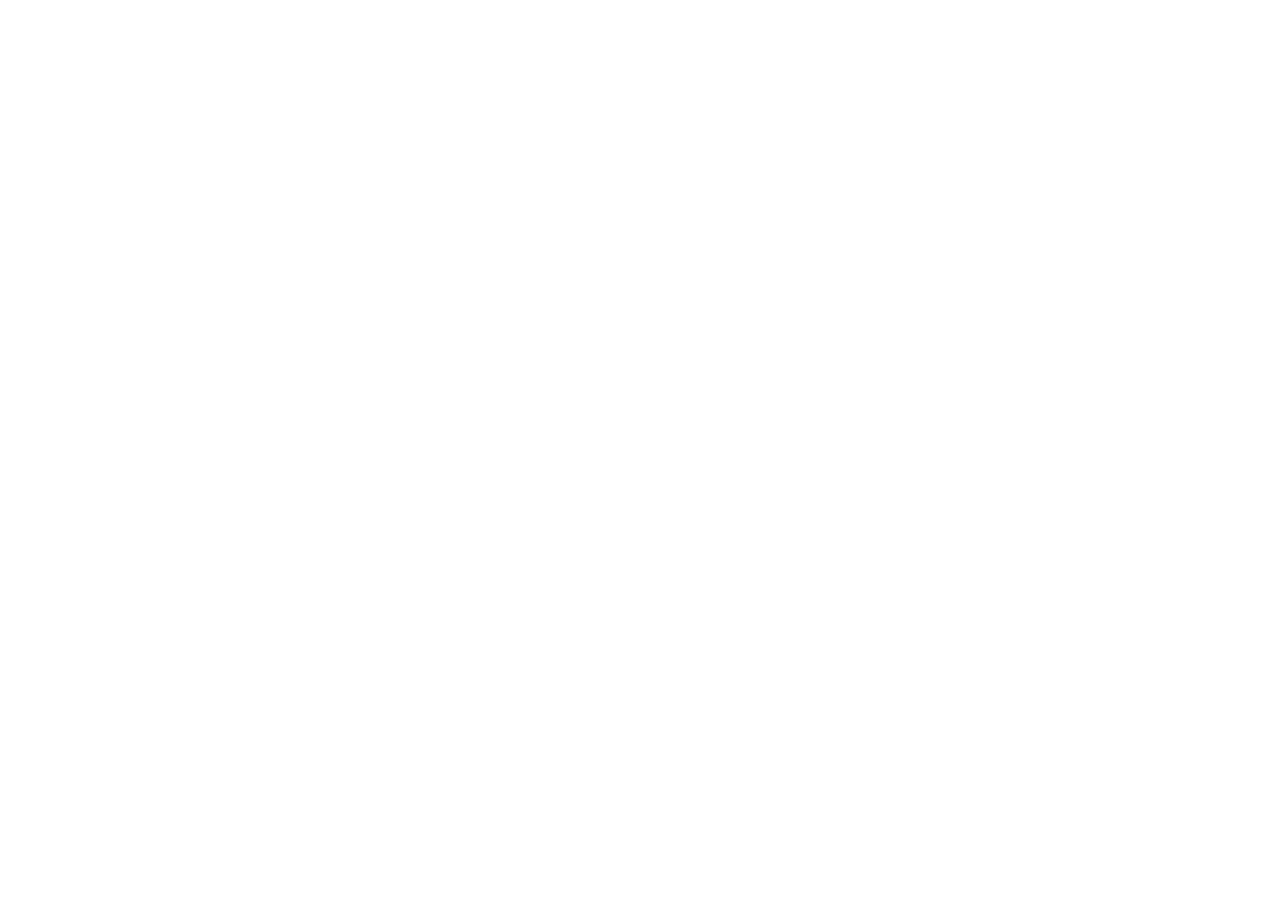
==== v2/public/index.html @ 4b36f978 "start v2 project" ====
<!DOCTYPE html>
<html lang="en">

<head>
  <meta charset="UTF-8">
  <meta name="viewport" content="width=device-width, initial-scale=1.0">
  <meta http-equiv="X-UA-Compatible" content="ie=edge">
  <title>FCC Technical Documentation Project</title>
</head>

<body>

</body>

</html>
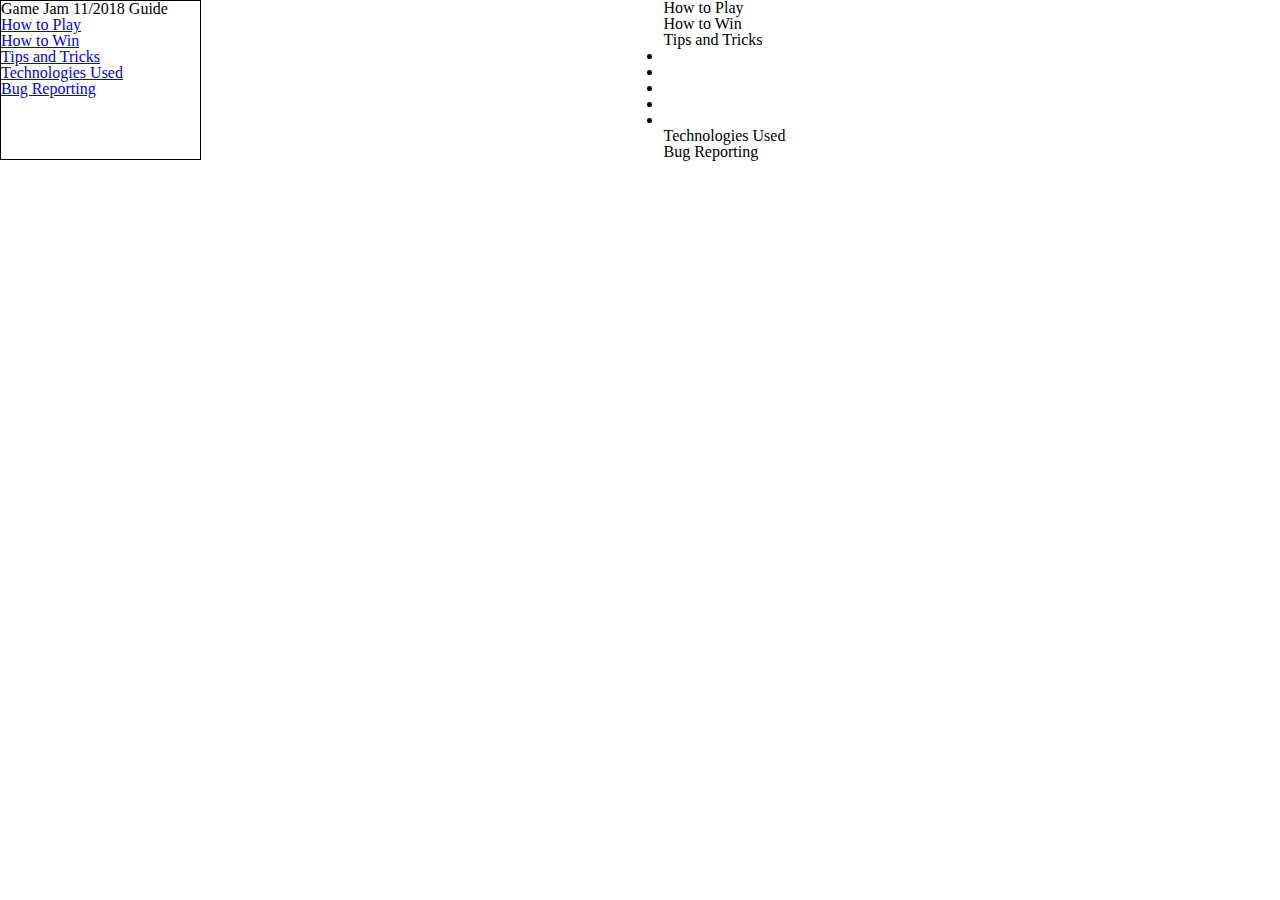
==== commit 86750df9: "get the tests passing" ====
--- a/v2/public/index.html
+++ b/v2/public/index.html
@@ -5,11 +5,60 @@
   <meta charset="UTF-8">
   <meta name="viewport" content="width=device-width, initial-scale=1.0">
   <meta http-equiv="X-UA-Compatible" content="ie=edge">
-  <title>FCC Technical Documentation Project</title>
+  <link rel="stylesheet" href="assets/styles/reset.css">
+  <link rel="stylesheet" href="assets/styles/main.css">
+  <title>Game Jam November 2018 Guide</title>
 </head>
 
 <body>
-
+  <div class="wrapper">
+    <nav id="navbar">
+      <header>Game Jam 11/2018 Guide</header>
+      <a href="#How_to_Play" class="nav-link">How to Play</a>
+      <a href="#How_to_Win" class="nav-link">How to Win</a>
+      <a href="#Tips_and_Tricks" class="nav-link">Tips and Tricks</a>
+      <a href="#Technologies_Used" class="nav-link">Technologies Used</a>
+      <a href="#Bug_Reporting" class="nav-link">Bug Reporting</a>
+    </nav>
+    <main id="main-doc">
+      <section class="main-section" id="How_to_Play">
+        <header>How to Play</header>
+        <p></p>
+        <p></p>
+        <code></code>
+      </section>
+      <section class="main-section" id="How_to_Win">
+        <header>How to Win</header>
+        <p></p>
+        <p></p>
+        <code></code>
+      </section>
+      <section class="main-section" id="Tips_and_Tricks">
+        <header>Tips and Tricks</header>
+        <p></p>
+        <p></p>
+        <li></li>
+        <li></li>
+        <li></li>
+        <li></li>
+        <li></li>
+        <code></code>
+      </section>
+      <section class="main-section" id="Technologies_Used">
+        <header>Technologies Used</header>
+        <p></p>
+        <p></p>
+        <code></code>
+      </section>
+      <section class="main-section" id="Bug_Reporting">
+        <header>Bug Reporting</header>
+        <p></p>
+        <p></p>
+        <code></code>
+      </section>
+    </main>
+  </div>
+  <script src="https://cdn.freecodecamp.org/testable-projects-fcc/v1/bundle.js"></script>
 </body>
 
 </html>
--- a/v2/public/assets/styles/main.css
+++ b/v2/public/assets/styles/main.css
@@ -0,0 +1,26 @@
+.wrapper {
+  display: grid;
+  grid:
+    'navbar'
+    'maindoc';
+}
+
+#navbar {
+  grid-area: navbar;
+  display: flex;
+  flex-direction: column;
+  width: 30%;
+  border: 1px solid black;
+}
+
+#main-doc {
+  grid-area: maindoc;
+}
+
+@media all and (min-width: 1024px) {
+  .wrapper {
+    display: grid;
+    grid:
+      'navbar maindoc'
+  }
+}
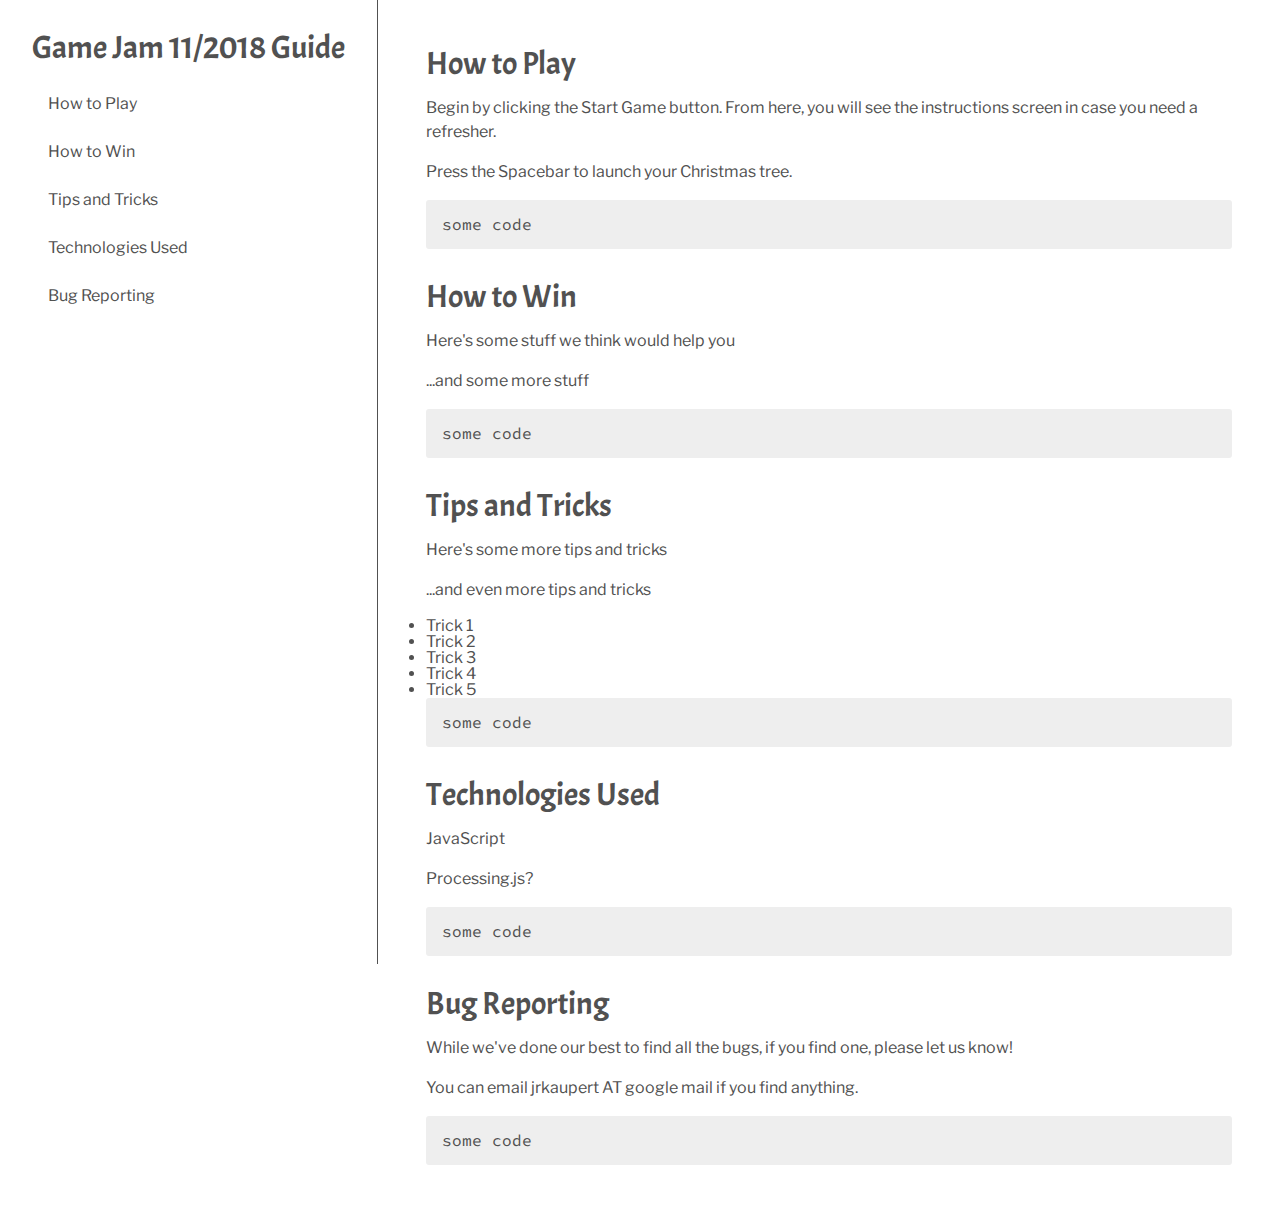
==== commit 9b4cfa3a: "add basic styling" ====
--- a/v2/public/index.html
+++ b/v2/public/index.html
@@ -5,6 +5,7 @@
   <meta charset="UTF-8">
   <meta name="viewport" content="width=device-width, initial-scale=1.0">
   <meta http-equiv="X-UA-Compatible" content="ie=edge">
+  <link href="https://fonts.googleapis.com/css?family=Acme|Libre+Franklin|Source+Code+Pro" rel="stylesheet">
   <link rel="stylesheet" href="assets/styles/reset.css">
   <link rel="stylesheet" href="assets/styles/main.css">
   <title>Game Jam November 2018 Guide</title>
@@ -23,42 +24,43 @@
     <main id="main-doc">
       <section class="main-section" id="How_to_Play">
         <header>How to Play</header>
-        <p></p>
-        <p></p>
-        <code></code>
+        <p>Begin by clicking the Start Game button. From here, you will see the instructions screen in case you need a
+          refresher.</p>
+        <p>Press the Spacebar to launch your Christmas tree.</p>
+        <div class="code"><code>some code</code></div>
       </section>
       <section class="main-section" id="How_to_Win">
         <header>How to Win</header>
-        <p></p>
-        <p></p>
-        <code></code>
+        <p>Here's some stuff we think would help you</p>
+        <p>...and some more stuff</p>
+        <div class="code"><code>some code</code></div>
       </section>
       <section class="main-section" id="Tips_and_Tricks">
         <header>Tips and Tricks</header>
-        <p></p>
-        <p></p>
-        <li></li>
-        <li></li>
-        <li></li>
-        <li></li>
-        <li></li>
-        <code></code>
+        <p>Here's some more tips and tricks</p>
+        <p>...and even more tips and tricks</p>
+        <li>Trick 1</li>
+        <li>Trick 2</li>
+        <li>Trick 3</li>
+        <li>Trick 4</li>
+        <li>Trick 5</li>
+        <div class="code"><code>some code</code></div>
       </section>
       <section class="main-section" id="Technologies_Used">
         <header>Technologies Used</header>
-        <p></p>
-        <p></p>
-        <code></code>
+        <p>JavaScript</p>
+        <p>Processing.js?</p>
+        <div class="code"><code>some code</code></div>
       </section>
       <section class="main-section" id="Bug_Reporting">
         <header>Bug Reporting</header>
-        <p></p>
-        <p></p>
-        <code></code>
+        <p>While we've done our best to find all the bugs, if you find one, please let us know!</p>
+        <p>You can email jrkaupert AT google mail if you find anything.</p>
+        <div class="code"><code>some code</code></div>
       </section>
     </main>
   </div>
-  <script src="https://cdn.freecodecamp.org/testable-projects-fcc/v1/bundle.js"></script>
+  <!-- <script src="https://cdn.freecodecamp.org/testable-projects-fcc/v1/bundle.js"></script> -->
 </body>
 
 </html>
--- a/v2/public/assets/styles/main.css
+++ b/v2/public/assets/styles/main.css
@@ -1,3 +1,8 @@
+body {
+  color: #515151;
+  font-family: 'Libre Franklin', sans-serif;
+}
+
 .wrapper {
   display: grid;
   grid:
@@ -9,18 +14,58 @@
   grid-area: navbar;
   display: flex;
   flex-direction: column;
-  width: 30%;
-  border: 1px solid black;
+  padding: 2rem;
+  border-bottom: 1px solid #515151;
 }
 
 #main-doc {
   grid-area: maindoc;
+  padding: 2rem;
+}
+
+header {
+  font-size: 2rem;
+  font-family: 'Acme', sans-serif;
+  padding-bottom: 1rem;
+}
+
+a {
+  text-decoration: none;
+  color: #515151;
+  padding: 1rem;
+}
+
+p {
+  font-size: 1rem;
+  line-height: 1.5rem;
+  padding-bottom: 1rem;
+}
+
+.main-section {
+  padding: 1rem;
+}
+
+.code {
+  background-color: #eee;
+  border-radius: 3px;
+  padding: 1rem;
+}
+
+code {
+  font-family: 'Source Code Pro', monospace;
+
 }
 
 @media all and (min-width: 1024px) {
   .wrapper {
     display: grid;
     grid:
-      'navbar maindoc'
+      'navbar maindoc maindoc maindoc'
+  }
+
+  #navbar {
+    height: 100vh;
+    border-right: 1px solid #515151;
+    border-bottom: none;
   }
 }
